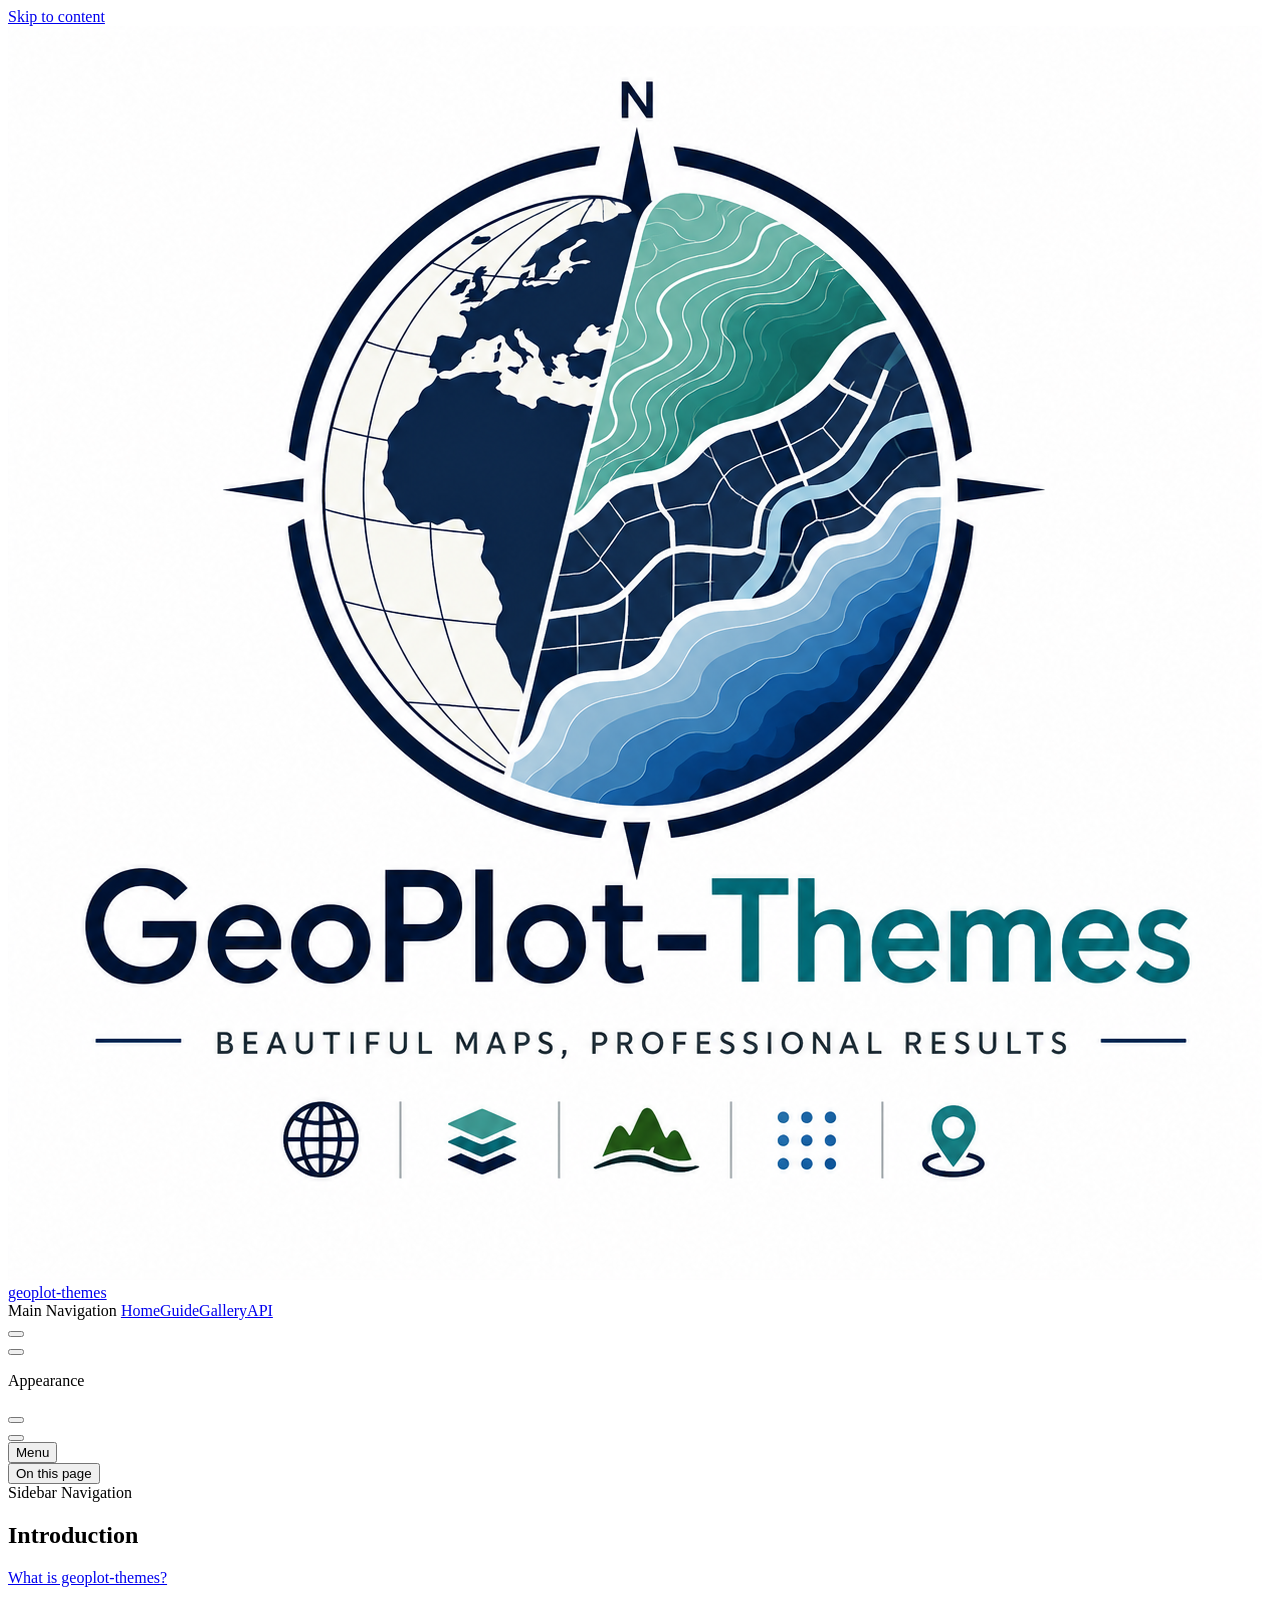
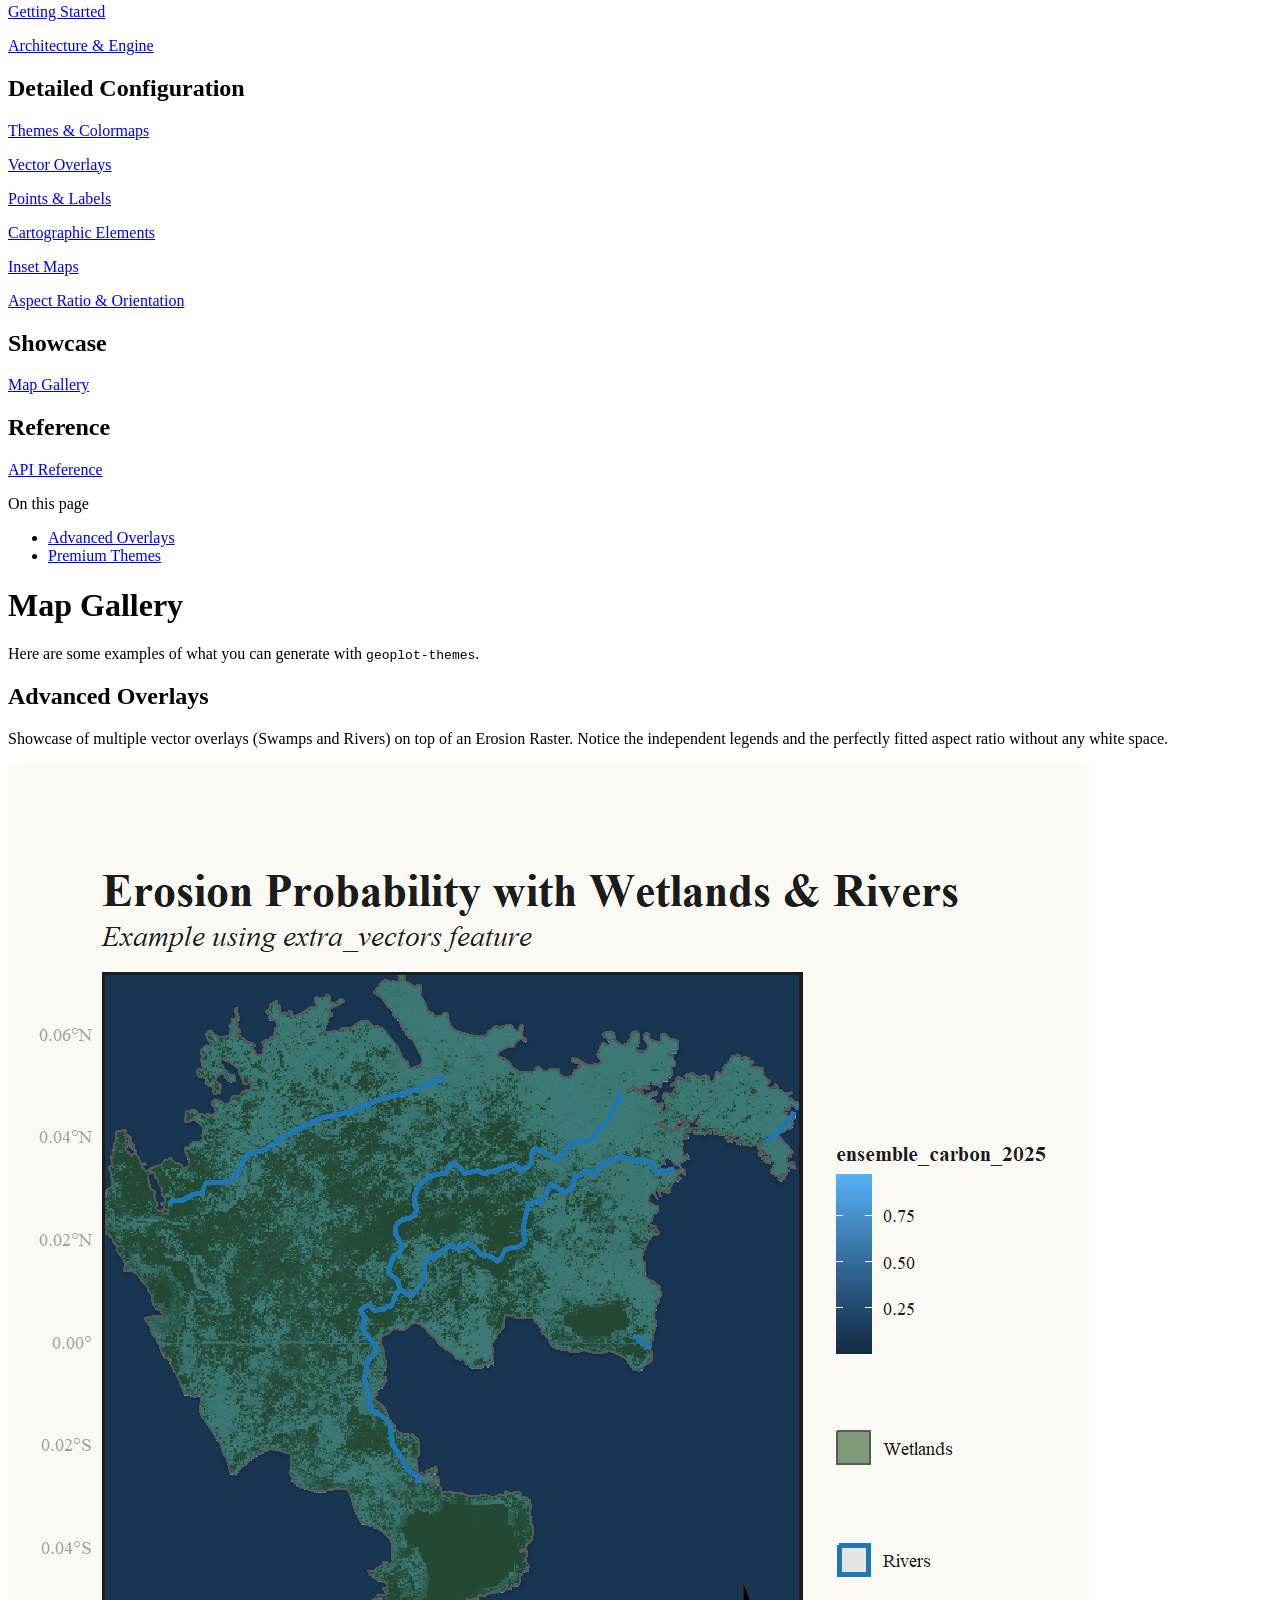
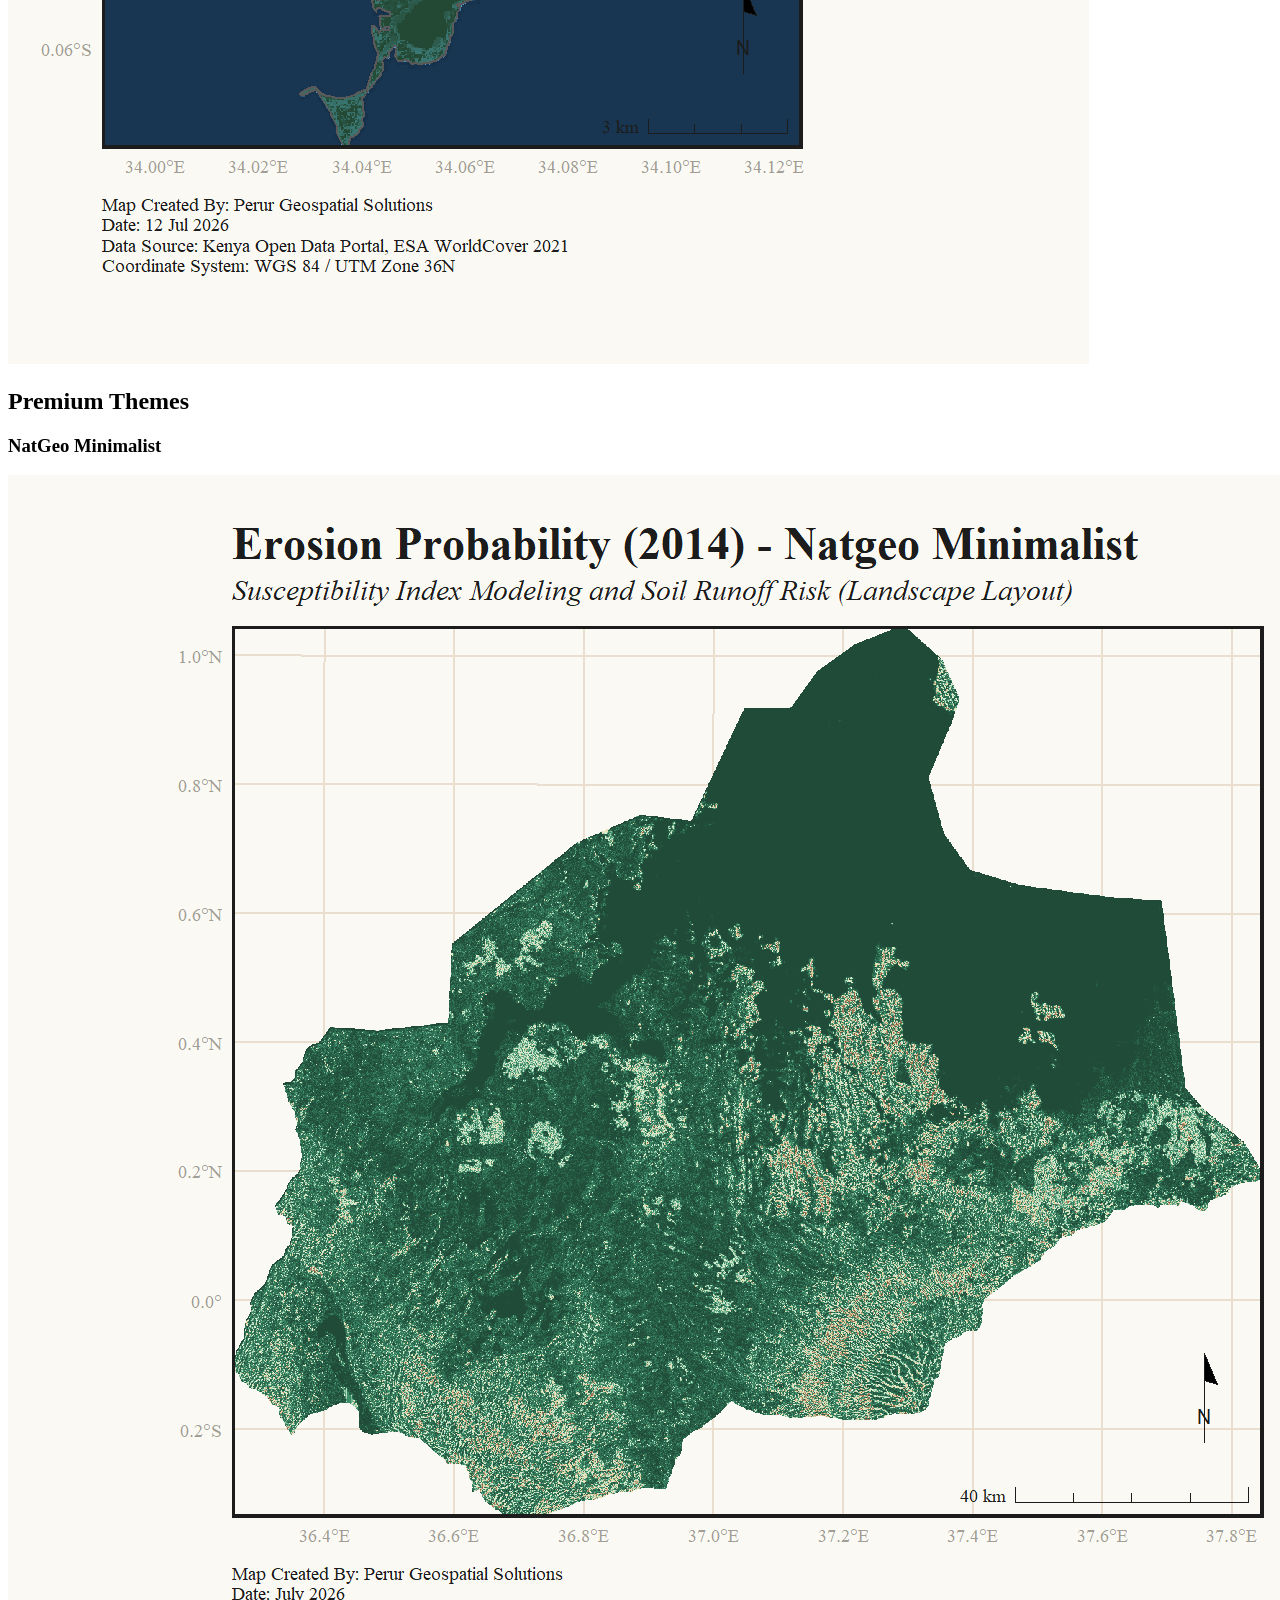
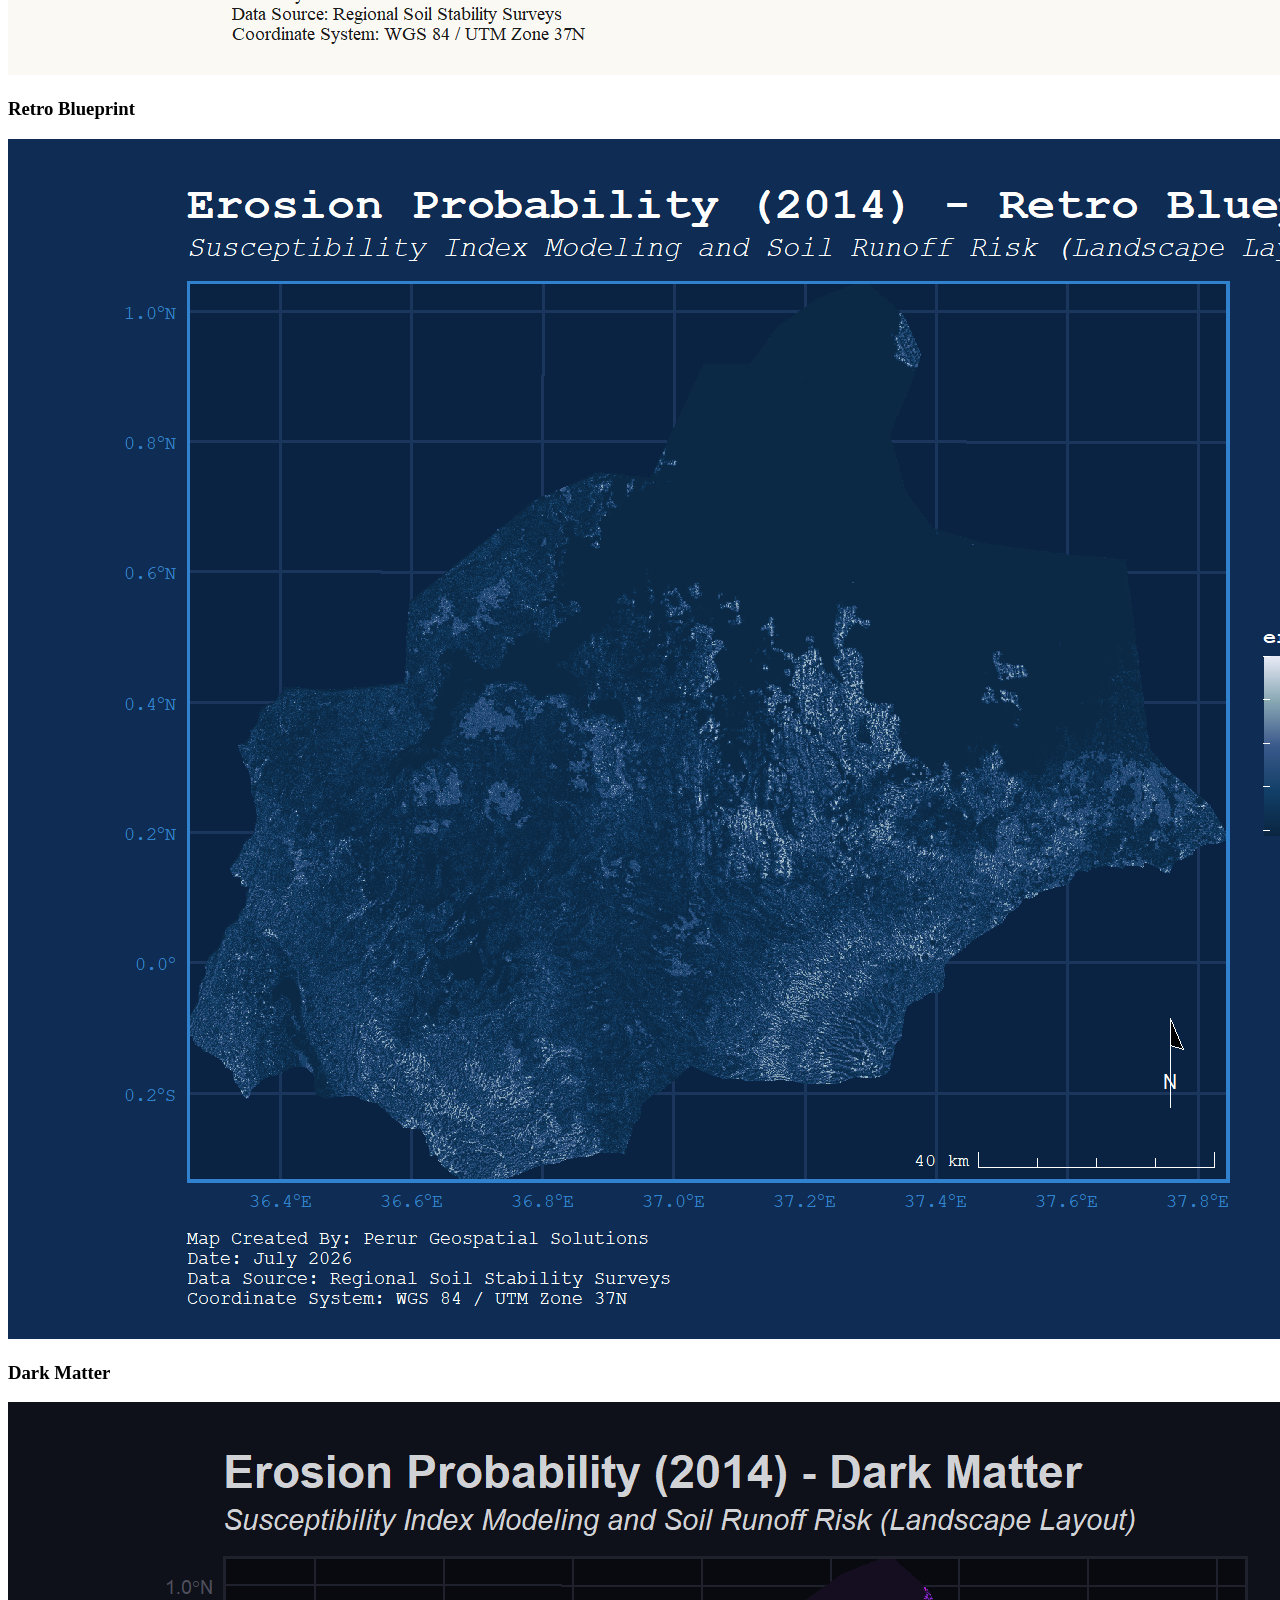
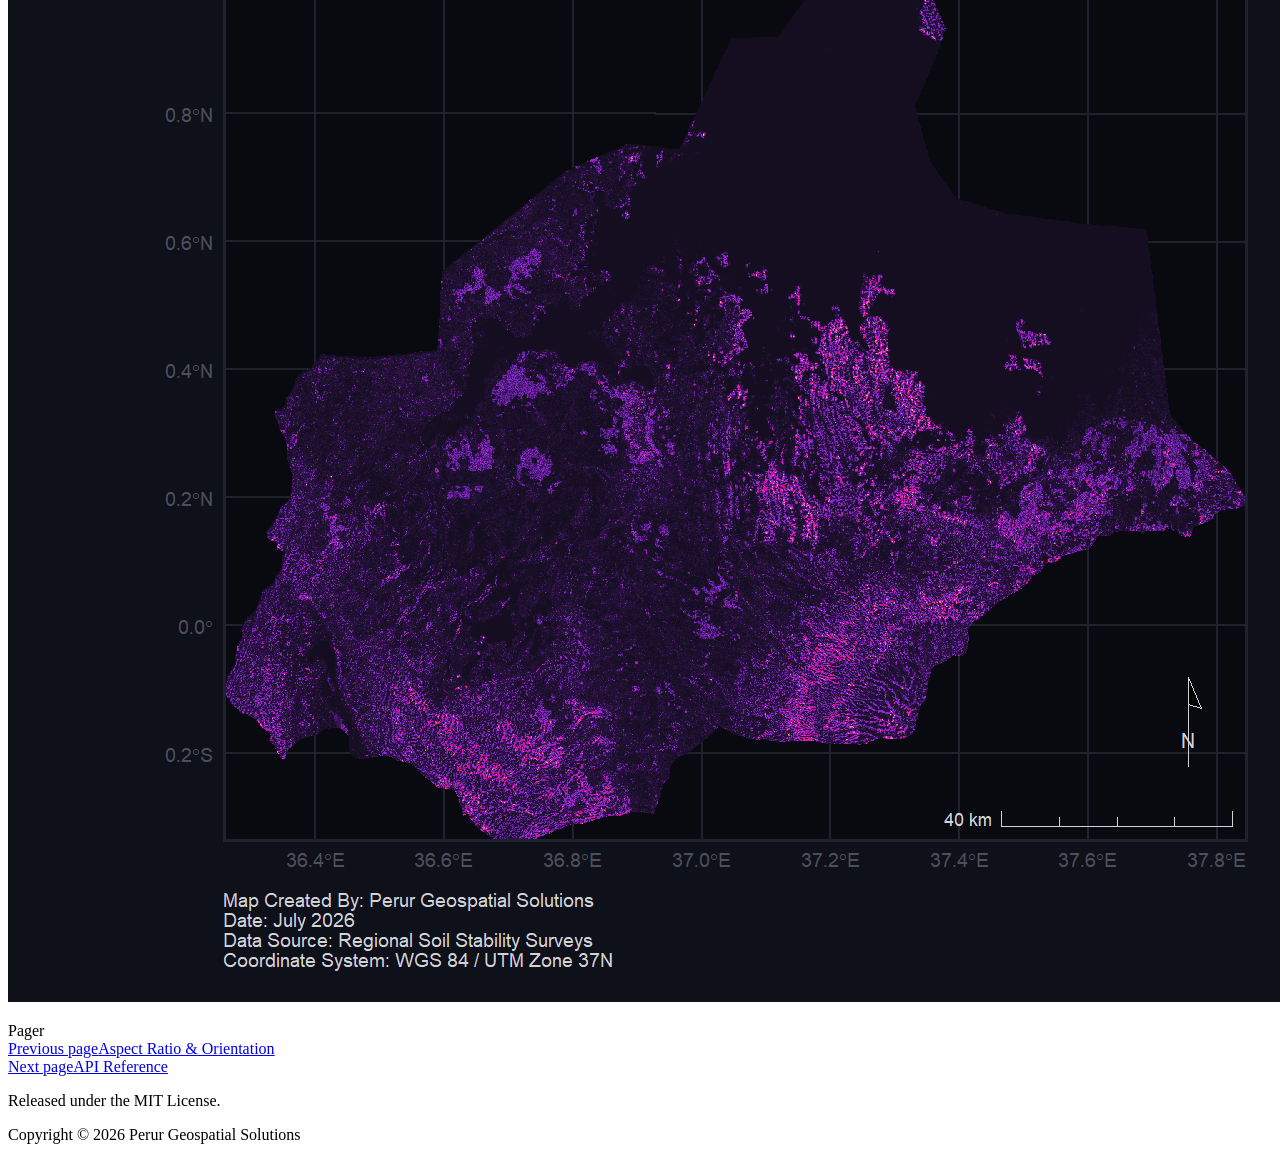
==== gallery/index.html @ 077ca051 "deploy: update website built assets" ====
<!DOCTYPE html>
<html lang="en-US" dir="ltr">
  <head>
    <meta charset="utf-8">
    <meta name="viewport" content="width=device-width,initial-scale=1">
    <title>Map Gallery &amp; Showcase | geoplot-themes</title>
    <meta name="description" content="Browse beautiful examples of cartographic maps styled with the different themes and overlays from geoplot-themes.">
    <meta name="generator" content="VitePress v1.6.4">
    <link rel="preload stylesheet" href="/assets/style.DFTx90Kk.css" as="style">
    <link rel="preload stylesheet" href="/vp-icons.css" as="style">
    
    <script type="module" src="/assets/app.DvPfn36y.js"></script>
    <link rel="preload" href="/assets/inter-roman-latin.Di8DUHzh.woff2" as="font" type="font/woff2" crossorigin="">
    <link rel="modulepreload" href="/assets/chunks/theme.DfI-Becp.js">
    <link rel="modulepreload" href="/assets/chunks/framework.jwovEGr5.js">
    <link rel="modulepreload" href="/assets/gallery_index.md.B2gmEPqv.lean.js">
    <link rel="icon" href="/logo.png">
    <meta name="author" content="Perur Geospatial Solutions">
    <meta name="keywords" content="geoplot-themes, python, map themes, cartography, geopandas, matplotlib, seaborn, rpy2, ggplot2, GIS, cartographic design, beautiful maps">
    <meta property="og:type" content="website">
    <meta property="og:title" content="geoplot-themes - Professional Cartographic Maps in Python">
    <meta property="og:description" content="Stunning pre-designed map themes, custom geographic colormaps, and cartographic templates for Matplotlib, Seaborn, and GeoPandas.">
    <meta property="og:image" content="https://geoplot-themes.perurgeospatial.com/logo.png">
    <meta name="twitter:card" content="summary_large_image">
    <meta name="twitter:title" content="geoplot-themes - Professional Cartographic Maps in Python">
    <meta name="twitter:description" content="Stunning pre-designed map themes, custom geographic colormaps, and cartographic templates.">
    <meta name="twitter:image" content="https://geoplot-themes.perurgeospatial.com/logo.png">
    <meta name="robots" content="index, follow">
    <script id="check-dark-mode">(()=>{const e=localStorage.getItem("vitepress-theme-appearance")||"auto",a=window.matchMedia("(prefers-color-scheme: dark)").matches;(!e||e==="auto"?a:e==="dark")&&document.documentElement.classList.add("dark")})();</script>
    <script id="check-mac-os">document.documentElement.classList.toggle("mac",/Mac|iPhone|iPod|iPad/i.test(navigator.platform));</script>
  </head>
  <body>
    <div id="app"><div class="Layout" data-v-5d98c3a5><!--[--><!--]--><!--[--><span tabindex="-1" data-v-0b0ada53></span><a href="#VPContent" class="VPSkipLink visually-hidden" data-v-0b0ada53>Skip to content</a><!--]--><!----><header class="VPNav" data-v-5d98c3a5 data-v-ae24b3ad><div class="VPNavBar" data-v-ae24b3ad data-v-6aa21345><div class="wrapper" data-v-6aa21345><div class="container" data-v-6aa21345><div class="title" data-v-6aa21345><div class="VPNavBarTitle has-sidebar" data-v-6aa21345 data-v-1168a8e4><a class="title" href="/" data-v-1168a8e4><!--[--><!--]--><!--[--><img class="VPImage logo" src="/logo.png" alt data-v-8426fc1a><!--]--><span data-v-1168a8e4>geoplot-themes</span><!--[--><!--]--></a></div></div><div class="content" data-v-6aa21345><div class="content-body" data-v-6aa21345><!--[--><!--]--><div class="VPNavBarSearch search" data-v-6aa21345><!----></div><nav aria-labelledby="main-nav-aria-label" class="VPNavBarMenu menu" data-v-6aa21345 data-v-dc692963><span id="main-nav-aria-label" class="visually-hidden" data-v-dc692963> Main Navigation </span><!--[--><!--[--><a class="VPLink link VPNavBarMenuLink" href="/" tabindex="0" data-v-dc692963 data-v-e56f3d57><!--[--><span data-v-e56f3d57>Home</span><!--]--></a><!--]--><!--[--><a class="VPLink link VPNavBarMenuLink" href="/guide/getting-started" tabindex="0" data-v-dc692963 data-v-e56f3d57><!--[--><span data-v-e56f3d57>Guide</span><!--]--></a><!--]--><!--[--><a class="VPLink link VPNavBarMenuLink active" href="/gallery/" tabindex="0" data-v-dc692963 data-v-e56f3d57><!--[--><span data-v-e56f3d57>Gallery</span><!--]--></a><!--]--><!--[--><a class="VPLink link VPNavBarMenuLink" href="/api/reference" tabindex="0" data-v-dc692963 data-v-e56f3d57><!--[--><span data-v-e56f3d57>API</span><!--]--></a><!--]--><!--]--></nav><!----><div class="VPNavBarAppearance appearance" data-v-6aa21345 data-v-6c893767><button class="VPSwitch VPSwitchAppearance" type="button" role="switch" title aria-checked="false" data-v-6c893767 data-v-5337faa4 data-v-1d5665e3><span class="check" data-v-1d5665e3><span class="icon" data-v-1d5665e3><!--[--><span class="vpi-sun sun" data-v-5337faa4></span><span class="vpi-moon moon" data-v-5337faa4></span><!--]--></span></span></button></div><div class="VPSocialLinks VPNavBarSocialLinks social-links" data-v-6aa21345 data-v-0394ad82 data-v-7bc22406><!--[--><a class="VPSocialLink no-icon" href="https://github.com/yourusername/geoplot-themes" aria-label="github" target="_blank" rel="noopener" data-v-7bc22406 data-v-bd121fe5><span class="vpi-social-github"></span></a><!--]--></div><div class="VPFlyout VPNavBarExtra extra" data-v-6aa21345 data-v-bb2aa2f0 data-v-cf11d7a2><button type="button" class="button" aria-haspopup="true" aria-expanded="false" aria-label="extra navigation" data-v-cf11d7a2><span class="vpi-more-horizontal icon" data-v-cf11d7a2></span></button><div class="menu" data-v-cf11d7a2><div class="VPMenu" data-v-cf11d7a2 data-v-b98bc113><!----><!--[--><!--[--><!----><div class="group" data-v-bb2aa2f0><div class="item appearance" data-v-bb2aa2f0><p class="label" data-v-bb2aa2f0>Appearance</p><div class="appearance-action" data-v-bb2aa2f0><button class="VPSwitch VPSwitchAppearance" type="button" role="switch" title aria-checked="false" data-v-bb2aa2f0 data-v-5337faa4 data-v-1d5665e3><span class="check" data-v-1d5665e3><span class="icon" data-v-1d5665e3><!--[--><span class="vpi-sun sun" data-v-5337faa4></span><span class="vpi-moon moon" data-v-5337faa4></span><!--]--></span></span></button></div></div></div><div class="group" data-v-bb2aa2f0><div class="item social-links" data-v-bb2aa2f0><div class="VPSocialLinks social-links-list" data-v-bb2aa2f0 data-v-7bc22406><!--[--><a class="VPSocialLink no-icon" href="https://github.com/yourusername/geoplot-themes" aria-label="github" target="_blank" rel="noopener" data-v-7bc22406 data-v-bd121fe5><span class="vpi-social-github"></span></a><!--]--></div></div></div><!--]--><!--]--></div></div></div><!--[--><!--]--><button type="button" class="VPNavBarHamburger hamburger" aria-label="mobile navigation" aria-expanded="false" aria-controls="VPNavScreen" data-v-6aa21345 data-v-e5dd9c1c><span class="container" data-v-e5dd9c1c><span class="top" data-v-e5dd9c1c></span><span class="middle" data-v-e5dd9c1c></span><span class="bottom" data-v-e5dd9c1c></span></span></button></div></div></div></div><div class="divider" data-v-6aa21345><div class="divider-line" data-v-6aa21345></div></div></div><!----></header><div class="VPLocalNav has-sidebar empty" data-v-5d98c3a5 data-v-a6f0e41e><div class="container" data-v-a6f0e41e><button class="menu" aria-expanded="false" aria-controls="VPSidebarNav" data-v-a6f0e41e><span class="vpi-align-left menu-icon" data-v-a6f0e41e></span><span class="menu-text" data-v-a6f0e41e>Menu</span></button><div class="VPLocalNavOutlineDropdown" style="--vp-vh:0px;" data-v-a6f0e41e data-v-8a42e2b4><button data-v-8a42e2b4>Return to top</button><!----></div></div></div><aside class="VPSidebar" data-v-5d98c3a5 data-v-319d5ca6><div class="curtain" data-v-319d5ca6></div><nav class="nav" id="VPSidebarNav" aria-labelledby="sidebar-aria-label" tabindex="-1" data-v-319d5ca6><span class="visually-hidden" id="sidebar-aria-label" data-v-319d5ca6> Sidebar Navigation </span><!--[--><!--]--><!--[--><div class="no-transition group" data-v-c40bc020><section class="VPSidebarItem level-0" data-v-c40bc020 data-v-b3fd67f8><div class="item" role="button" tabindex="0" data-v-b3fd67f8><div class="indicator" data-v-b3fd67f8></div><h2 class="text" data-v-b3fd67f8>Introduction</h2><!----></div><div class="items" data-v-b3fd67f8><!--[--><div class="VPSidebarItem level-1 is-link" data-v-b3fd67f8><div class="item" data-v-b3fd67f8><div class="indicator" data-v-b3fd67f8></div><a class="VPLink link link" href="/guide/what-is-geoplot-themes" data-v-b3fd67f8><!--[--><p class="text" data-v-b3fd67f8>What is geoplot-themes?</p><!--]--></a><!----></div><!----></div><div class="VPSidebarItem level-1 is-link" data-v-b3fd67f8><div class="item" data-v-b3fd67f8><div class="indicator" data-v-b3fd67f8></div><a class="VPLink link link" href="/guide/getting-started" data-v-b3fd67f8><!--[--><p class="text" data-v-b3fd67f8>Getting Started</p><!--]--></a><!----></div><!----></div><div class="VPSidebarItem level-1 is-link" data-v-b3fd67f8><div class="item" data-v-b3fd67f8><div class="indicator" data-v-b3fd67f8></div><a class="VPLink link link" href="/guide/architecture" data-v-b3fd67f8><!--[--><p class="text" data-v-b3fd67f8>Architecture & Engine</p><!--]--></a><!----></div><!----></div><!--]--></div></section></div><div class="no-transition group" data-v-c40bc020><section class="VPSidebarItem level-0" data-v-c40bc020 data-v-b3fd67f8><div class="item" role="button" tabindex="0" data-v-b3fd67f8><div class="indicator" data-v-b3fd67f8></div><h2 class="text" data-v-b3fd67f8>Detailed Configuration</h2><!----></div><div class="items" data-v-b3fd67f8><!--[--><div class="VPSidebarItem level-1 is-link" data-v-b3fd67f8><div class="item" data-v-b3fd67f8><div class="indicator" data-v-b3fd67f8></div><a class="VPLink link link" href="/api/themes-and-colors" data-v-b3fd67f8><!--[--><p class="text" data-v-b3fd67f8>Themes & Colormaps</p><!--]--></a><!----></div><!----></div><div class="VPSidebarItem level-1 is-link" data-v-b3fd67f8><div class="item" data-v-b3fd67f8><div class="indicator" data-v-b3fd67f8></div><a class="VPLink link link" href="/api/extra-vectors" data-v-b3fd67f8><!--[--><p class="text" data-v-b3fd67f8>Vector Overlays</p><!--]--></a><!----></div><!----></div><div class="VPSidebarItem level-1 is-link" data-v-b3fd67f8><div class="item" data-v-b3fd67f8><div class="indicator" data-v-b3fd67f8></div><a class="VPLink link link" href="/api/points-and-labels" data-v-b3fd67f8><!--[--><p class="text" data-v-b3fd67f8>Points & Labels</p><!--]--></a><!----></div><!----></div><div class="VPSidebarItem level-1 is-link" data-v-b3fd67f8><div class="item" data-v-b3fd67f8><div class="indicator" data-v-b3fd67f8></div><a class="VPLink link link" href="/api/map-elements" data-v-b3fd67f8><!--[--><p class="text" data-v-b3fd67f8>Cartographic Elements</p><!--]--></a><!----></div><!----></div><div class="VPSidebarItem level-1 is-link" data-v-b3fd67f8><div class="item" data-v-b3fd67f8><div class="indicator" data-v-b3fd67f8></div><a class="VPLink link link" href="/api/inset-maps" data-v-b3fd67f8><!--[--><p class="text" data-v-b3fd67f8>Inset Maps</p><!--]--></a><!----></div><!----></div><div class="VPSidebarItem level-1 is-link" data-v-b3fd67f8><div class="item" data-v-b3fd67f8><div class="indicator" data-v-b3fd67f8></div><a class="VPLink link link" href="/api/orientation" data-v-b3fd67f8><!--[--><p class="text" data-v-b3fd67f8>Aspect Ratio & Orientation</p><!--]--></a><!----></div><!----></div><!--]--></div></section></div><div class="no-transition group" data-v-c40bc020><section class="VPSidebarItem level-0 has-active" data-v-c40bc020 data-v-b3fd67f8><div class="item" role="button" tabindex="0" data-v-b3fd67f8><div class="indicator" data-v-b3fd67f8></div><h2 class="text" data-v-b3fd67f8>Showcase</h2><!----></div><div class="items" data-v-b3fd67f8><!--[--><div class="VPSidebarItem level-1 is-link" data-v-b3fd67f8><div class="item" data-v-b3fd67f8><div class="indicator" data-v-b3fd67f8></div><a class="VPLink link link" href="/gallery/" data-v-b3fd67f8><!--[--><p class="text" data-v-b3fd67f8>Map Gallery</p><!--]--></a><!----></div><!----></div><!--]--></div></section></div><div class="no-transition group" data-v-c40bc020><section class="VPSidebarItem level-0" data-v-c40bc020 data-v-b3fd67f8><div class="item" role="button" tabindex="0" data-v-b3fd67f8><div class="indicator" data-v-b3fd67f8></div><h2 class="text" data-v-b3fd67f8>Reference</h2><!----></div><div class="items" data-v-b3fd67f8><!--[--><div class="VPSidebarItem level-1 is-link" data-v-b3fd67f8><div class="item" data-v-b3fd67f8><div class="indicator" data-v-b3fd67f8></div><a class="VPLink link link" href="/api/reference" data-v-b3fd67f8><!--[--><p class="text" data-v-b3fd67f8>API Reference</p><!--]--></a><!----></div><!----></div><!--]--></div></section></div><!--]--><!--[--><!--]--></nav></aside><div class="VPContent has-sidebar" id="VPContent" data-v-5d98c3a5 data-v-1428d186><div class="VPDoc has-sidebar has-aside" data-v-1428d186 data-v-39a288b8><!--[--><!--]--><div class="container" data-v-39a288b8><div class="aside" data-v-39a288b8><div class="aside-curtain" data-v-39a288b8></div><div class="aside-container" data-v-39a288b8><div class="aside-content" data-v-39a288b8><div class="VPDocAside" data-v-39a288b8 data-v-3f215769><!--[--><!--]--><!--[--><!--]--><nav aria-labelledby="doc-outline-aria-label" class="VPDocAsideOutline" data-v-3f215769 data-v-a5bbad30><div class="content" data-v-a5bbad30><div class="outline-marker" data-v-a5bbad30></div><div aria-level="2" class="outline-title" id="doc-outline-aria-label" role="heading" data-v-a5bbad30>On this page</div><ul class="VPDocOutlineItem root" data-v-a5bbad30 data-v-b933a997><!--[--><!--]--></ul></div></nav><!--[--><!--]--><div class="spacer" data-v-3f215769></div><!--[--><!--]--><!----><!--[--><!--]--><!--[--><!--]--></div></div></div></div><div class="content" data-v-39a288b8><div class="content-container" data-v-39a288b8><!--[--><!--]--><main class="main" data-v-39a288b8><div style="position:relative;" class="vp-doc _gallery_" data-v-39a288b8><div><h1 id="map-gallery" tabindex="-1">Map Gallery <a class="header-anchor" href="#map-gallery" aria-label="Permalink to &quot;Map Gallery&quot;">​</a></h1><p>Here are some examples of what you can generate with <code>geoplot-themes</code>.</p><h2 id="advanced-overlays" tabindex="-1">Advanced Overlays <a class="header-anchor" href="#advanced-overlays" aria-label="Permalink to &quot;Advanced Overlays&quot;">​</a></h2><p>Showcase of multiple vector overlays (Swamps and Rivers) on top of an Erosion Raster. Notice the independent legends and the perfectly fitted aspect ratio without any white space.</p><p><img src="/swamp_overlay_map.png" alt="Swamp Overlay Map"></p><h2 id="premium-themes" tabindex="-1">Premium Themes <a class="header-anchor" href="#premium-themes" aria-label="Permalink to &quot;Premium Themes&quot;">​</a></h2><h3 id="natgeo-minimalist" tabindex="-1">NatGeo Minimalist <a class="header-anchor" href="#natgeo-minimalist" aria-label="Permalink to &quot;NatGeo Minimalist&quot;">​</a></h3><p><img src="/erosion_natgeo_minimalist_landscape.png" alt="NatGeo Minimalist Landscape"></p><h3 id="retro-blueprint" tabindex="-1">Retro Blueprint <a class="header-anchor" href="#retro-blueprint" aria-label="Permalink to &quot;Retro Blueprint&quot;">​</a></h3><p><img src="/erosion_retro_blueprint_landscape.png" alt="Retro Blueprint Landscape"></p><h3 id="dark-matter" tabindex="-1">Dark Matter <a class="header-anchor" href="#dark-matter" aria-label="Permalink to &quot;Dark Matter&quot;">​</a></h3><p><img src="/erosion_dark_matter_landscape.png" alt="Dark Matter Landscape"></p></div></div></main><footer class="VPDocFooter" data-v-39a288b8 data-v-e257564d><!--[--><!--]--><!----><nav class="prev-next" aria-labelledby="doc-footer-aria-label" data-v-e257564d><span class="visually-hidden" id="doc-footer-aria-label" data-v-e257564d>Pager</span><div class="pager" data-v-e257564d><a class="VPLink link pager-link prev" href="/api/orientation" data-v-e257564d><!--[--><span class="desc" data-v-e257564d>Previous page</span><span class="title" data-v-e257564d>Aspect Ratio & Orientation</span><!--]--></a></div><div class="pager" data-v-e257564d><a class="VPLink link pager-link next" href="/api/reference" data-v-e257564d><!--[--><span class="desc" data-v-e257564d>Next page</span><span class="title" data-v-e257564d>API Reference</span><!--]--></a></div></nav></footer><!--[--><!--]--></div></div></div><!--[--><!--]--></div></div><footer class="VPFooter has-sidebar" data-v-5d98c3a5 data-v-e315a0ad><div class="container" data-v-e315a0ad><p class="message" data-v-e315a0ad>Released under the MIT License.</p><p class="copyright" data-v-e315a0ad>Copyright © 2026 Perur Geospatial Solutions</p></div></footer><!--[--><!--]--></div></div>
    <script>window.__VP_HASH_MAP__=JSON.parse("{\"api_extra-vectors.md\":\"SkwoEWPV\",\"api_inset-maps.md\":\"CJvt-tcd\",\"api_map-elements.md\":\"Bw3jFG_q\",\"api_orientation.md\":\"Cvo5KSra\",\"api_points-and-labels.md\":\"BU92i8ul\",\"api_reference.md\":\"k9eWk22B\",\"api_themes-and-colors.md\":\"CXYLm_hA\",\"gallery_index.md\":\"B2gmEPqv\",\"guide_architecture.md\":\"B-IeCx5S\",\"guide_getting-started.md\":\"DJhxLusQ\",\"guide_what-is-geoplot-themes.md\":\"DdOO6avo\",\"index.md\":\"D1c7cRYU\"}");window.__VP_SITE_DATA__=JSON.parse("{\"lang\":\"en-US\",\"dir\":\"ltr\",\"title\":\"geoplot-themes\",\"description\":\"Professional Cartographic Maps in Python\",\"base\":\"/\",\"head\":[],\"router\":{\"prefetchLinks\":true},\"appearance\":true,\"themeConfig\":{\"logo\":\"/logo.png\",\"nav\":[{\"text\":\"Home\",\"link\":\"/\"},{\"text\":\"Guide\",\"link\":\"/guide/getting-started\"},{\"text\":\"Gallery\",\"link\":\"/gallery/\"},{\"text\":\"API\",\"link\":\"/api/reference\"}],\"sidebar\":[{\"text\":\"Introduction\",\"items\":[{\"text\":\"What is geoplot-themes?\",\"link\":\"/guide/what-is-geoplot-themes\"},{\"text\":\"Getting Started\",\"link\":\"/guide/getting-started\"},{\"text\":\"Architecture & Engine\",\"link\":\"/guide/architecture\"}]},{\"text\":\"Detailed Configuration\",\"items\":[{\"text\":\"Themes & Colormaps\",\"link\":\"/api/themes-and-colors\"},{\"text\":\"Vector Overlays\",\"link\":\"/api/extra-vectors\"},{\"text\":\"Points & Labels\",\"link\":\"/api/points-and-labels\"},{\"text\":\"Cartographic Elements\",\"link\":\"/api/map-elements\"},{\"text\":\"Inset Maps\",\"link\":\"/api/inset-maps\"},{\"text\":\"Aspect Ratio & Orientation\",\"link\":\"/api/orientation\"}]},{\"text\":\"Showcase\",\"items\":[{\"text\":\"Map Gallery\",\"link\":\"/gallery/\"}]},{\"text\":\"Reference\",\"items\":[{\"text\":\"API Reference\",\"link\":\"/api/reference\"}]}],\"socialLinks\":[{\"icon\":\"github\",\"link\":\"https://github.com/yourusername/geoplot-themes\"}],\"footer\":{\"message\":\"Released under the MIT License.\",\"copyright\":\"Copyright © 2026 Perur Geospatial Solutions\"}},\"locales\":{},\"scrollOffset\":134,\"cleanUrls\":true}");</script>
    
  </body>
</html>
---- vp-icons.css ----
.vpi-social-github{--icon:url("data:image/svg+xml,%3Csvg xmlns='http://www.w3.org/2000/svg' viewBox='0 0 24 24' width='24' height='24'%3E%3Cpath fill='black' d='M12 .297c-6.63 0-12 5.373-12 12c0 5.303 3.438 9.8 8.205 11.385c.6.113.82-.258.82-.577c0-.285-.01-1.04-.015-2.04c-3.338.724-4.042-1.61-4.042-1.61C4.422 18.07 3.633 17.7 3.633 17.7c-1.087-.744.084-.729.084-.729c1.205.084 1.838 1.236 1.838 1.236c1.07 1.835 2.809 1.305 3.495.998c.108-.776.417-1.305.76-1.605c-2.665-.3-5.466-1.332-5.466-5.93c0-1.31.465-2.38 1.235-3.22c-.135-.303-.54-1.523.105-3.176c0 0 1.005-.322 3.3 1.23c.96-.267 1.98-.399 3-.405c1.02.006 2.04.138 3 .405c2.28-1.552 3.285-1.23 3.285-1.23c.645 1.653.24 2.873.12 3.176c.765.84 1.23 1.91 1.23 3.22c0 4.61-2.805 5.625-5.475 5.92c.42.36.81 1.096.81 2.22c0 1.606-.015 2.896-.015 3.286c0 .315.21.69.825.57C20.565 22.092 24 17.592 24 12.297c0-6.627-5.373-12-12-12'/%3E%3C/svg%3E")}
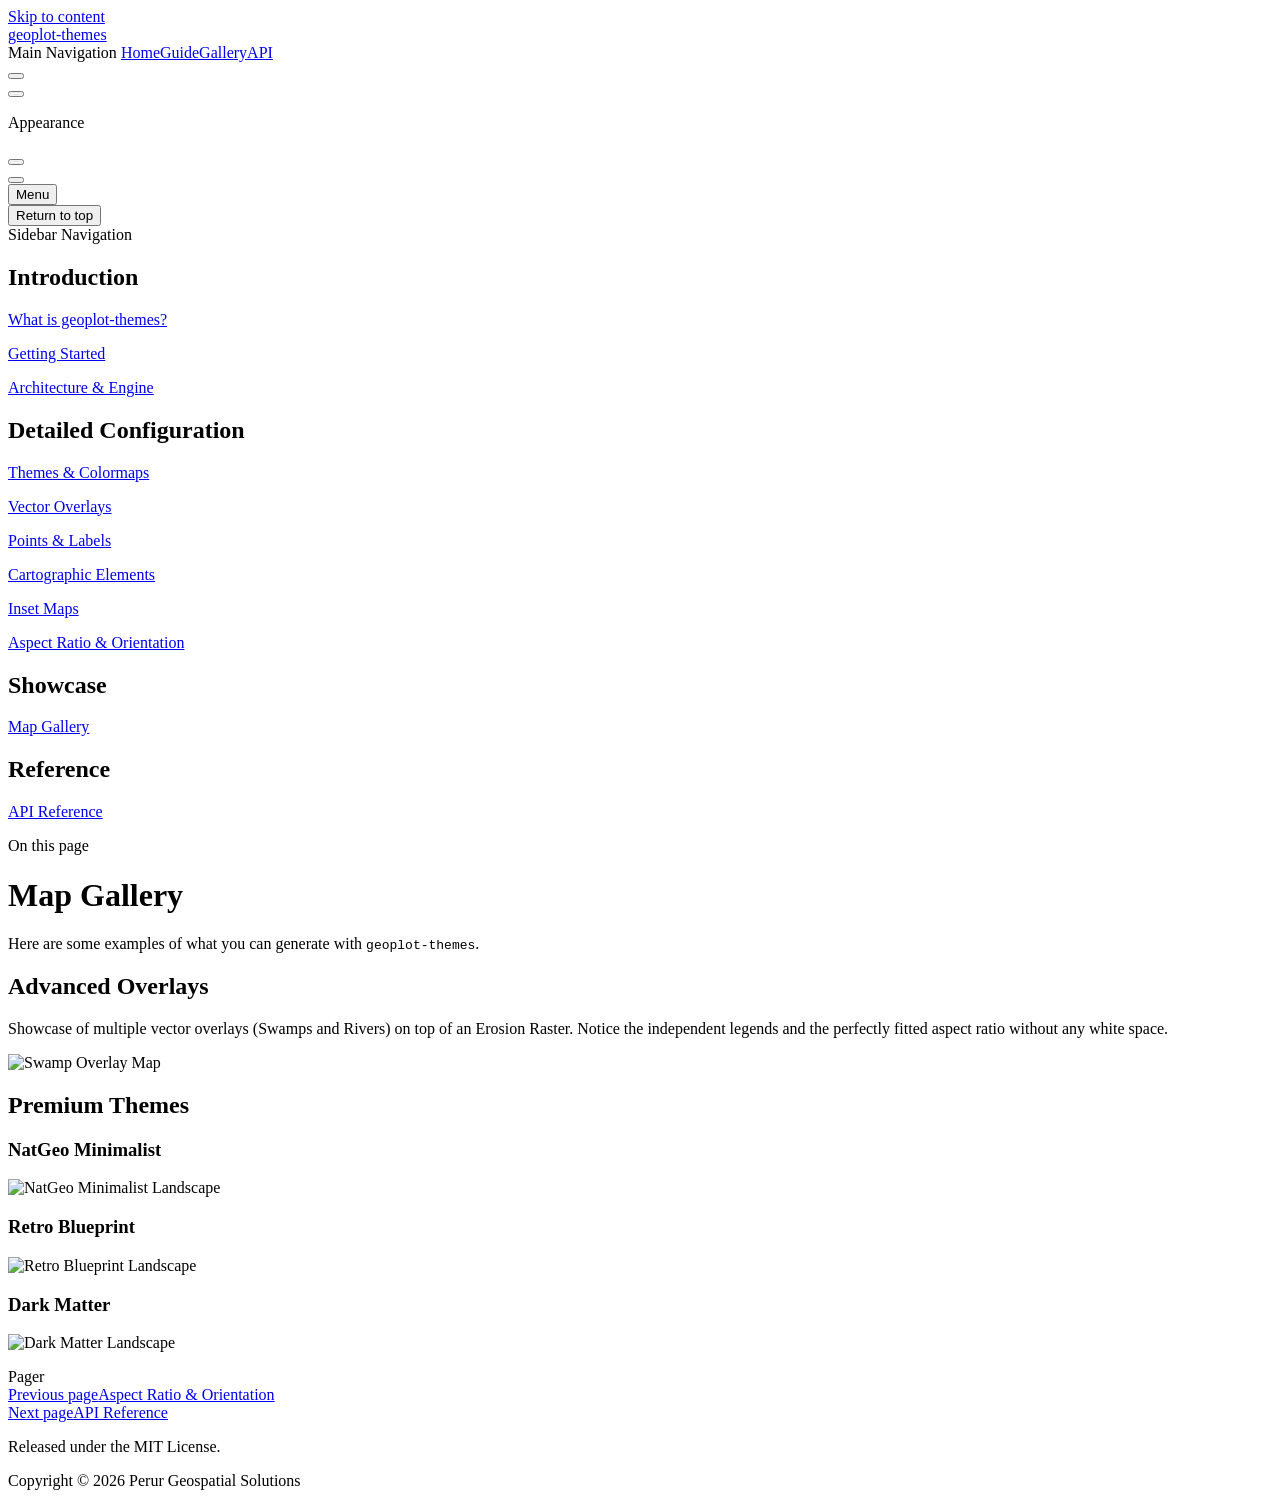
==== commit b26ced3d: "deploy: update website built assets with base path" ====
--- a/gallery/index.html
+++ b/gallery/index.html
@@ -6,14 +6,14 @@
     <title>Map Gallery &amp; Showcase | geoplot-themes</title>
     <meta name="description" content="Browse beautiful examples of cartographic maps styled with the different themes and overlays from geoplot-themes.">
     <meta name="generator" content="VitePress v1.6.4">
-    <link rel="preload stylesheet" href="/assets/style.DFTx90Kk.css" as="style">
-    <link rel="preload stylesheet" href="/vp-icons.css" as="style">
+    <link rel="preload stylesheet" href="/geoplot-themes/assets/style.DpUX8C7x.css" as="style">
+    <link rel="preload stylesheet" href="/geoplot-themes/vp-icons.css" as="style">
     
-    <script type="module" src="/assets/app.DvPfn36y.js"></script>
-    <link rel="preload" href="/assets/inter-roman-latin.Di8DUHzh.woff2" as="font" type="font/woff2" crossorigin="">
-    <link rel="modulepreload" href="/assets/chunks/theme.DfI-Becp.js">
-    <link rel="modulepreload" href="/assets/chunks/framework.jwovEGr5.js">
-    <link rel="modulepreload" href="/assets/gallery_index.md.B2gmEPqv.lean.js">
+    <script type="module" src="/geoplot-themes/assets/app.DPjHOVZA.js"></script>
+    <link rel="preload" href="/geoplot-themes/assets/inter-roman-latin.Di8DUHzh.woff2" as="font" type="font/woff2" crossorigin="">
+    <link rel="modulepreload" href="/geoplot-themes/assets/chunks/theme.BKCUmQmw.js">
+    <link rel="modulepreload" href="/geoplot-themes/assets/chunks/framework.BU6BaNeX.js">
+    <link rel="modulepreload" href="/geoplot-themes/assets/gallery_index.md.De6iidm4.lean.js">
     <link rel="icon" href="/logo.png">
     <meta name="author" content="Perur Geospatial Solutions">
     <meta name="keywords" content="geoplot-themes, python, map themes, cartography, geopandas, matplotlib, seaborn, rpy2, ggplot2, GIS, cartographic design, beautiful maps">
@@ -30,8 +30,8 @@
     <script id="check-mac-os">document.documentElement.classList.toggle("mac",/Mac|iPhone|iPod|iPad/i.test(navigator.platform));</script>
   </head>
   <body>
-    <div id="app"><div class="Layout" data-v-5d98c3a5><!--[--><!--]--><!--[--><span tabindex="-1" data-v-0b0ada53></span><a href="#VPContent" class="VPSkipLink visually-hidden" data-v-0b0ada53>Skip to content</a><!--]--><!----><header class="VPNav" data-v-5d98c3a5 data-v-ae24b3ad><div class="VPNavBar" data-v-ae24b3ad data-v-6aa21345><div class="wrapper" data-v-6aa21345><div class="container" data-v-6aa21345><div class="title" data-v-6aa21345><div class="VPNavBarTitle has-sidebar" data-v-6aa21345 data-v-1168a8e4><a class="title" href="/" data-v-1168a8e4><!--[--><!--]--><!--[--><img class="VPImage logo" src="/logo.png" alt data-v-8426fc1a><!--]--><span data-v-1168a8e4>geoplot-themes</span><!--[--><!--]--></a></div></div><div class="content" data-v-6aa21345><div class="content-body" data-v-6aa21345><!--[--><!--]--><div class="VPNavBarSearch search" data-v-6aa21345><!----></div><nav aria-labelledby="main-nav-aria-label" class="VPNavBarMenu menu" data-v-6aa21345 data-v-dc692963><span id="main-nav-aria-label" class="visually-hidden" data-v-dc692963> Main Navigation </span><!--[--><!--[--><a class="VPLink link VPNavBarMenuLink" href="/" tabindex="0" data-v-dc692963 data-v-e56f3d57><!--[--><span data-v-e56f3d57>Home</span><!--]--></a><!--]--><!--[--><a class="VPLink link VPNavBarMenuLink" href="/guide/getting-started" tabindex="0" data-v-dc692963 data-v-e56f3d57><!--[--><span data-v-e56f3d57>Guide</span><!--]--></a><!--]--><!--[--><a class="VPLink link VPNavBarMenuLink active" href="/gallery/" tabindex="0" data-v-dc692963 data-v-e56f3d57><!--[--><span data-v-e56f3d57>Gallery</span><!--]--></a><!--]--><!--[--><a class="VPLink link VPNavBarMenuLink" href="/api/reference" tabindex="0" data-v-dc692963 data-v-e56f3d57><!--[--><span data-v-e56f3d57>API</span><!--]--></a><!--]--><!--]--></nav><!----><div class="VPNavBarAppearance appearance" data-v-6aa21345 data-v-6c893767><button class="VPSwitch VPSwitchAppearance" type="button" role="switch" title aria-checked="false" data-v-6c893767 data-v-5337faa4 data-v-1d5665e3><span class="check" data-v-1d5665e3><span class="icon" data-v-1d5665e3><!--[--><span class="vpi-sun sun" data-v-5337faa4></span><span class="vpi-moon moon" data-v-5337faa4></span><!--]--></span></span></button></div><div class="VPSocialLinks VPNavBarSocialLinks social-links" data-v-6aa21345 data-v-0394ad82 data-v-7bc22406><!--[--><a class="VPSocialLink no-icon" href="https://github.com/yourusername/geoplot-themes" aria-label="github" target="_blank" rel="noopener" data-v-7bc22406 data-v-bd121fe5><span class="vpi-social-github"></span></a><!--]--></div><div class="VPFlyout VPNavBarExtra extra" data-v-6aa21345 data-v-bb2aa2f0 data-v-cf11d7a2><button type="button" class="button" aria-haspopup="true" aria-expanded="false" aria-label="extra navigation" data-v-cf11d7a2><span class="vpi-more-horizontal icon" data-v-cf11d7a2></span></button><div class="menu" data-v-cf11d7a2><div class="VPMenu" data-v-cf11d7a2 data-v-b98bc113><!----><!--[--><!--[--><!----><div class="group" data-v-bb2aa2f0><div class="item appearance" data-v-bb2aa2f0><p class="label" data-v-bb2aa2f0>Appearance</p><div class="appearance-action" data-v-bb2aa2f0><button class="VPSwitch VPSwitchAppearance" type="button" role="switch" title aria-checked="false" data-v-bb2aa2f0 data-v-5337faa4 data-v-1d5665e3><span class="check" data-v-1d5665e3><span class="icon" data-v-1d5665e3><!--[--><span class="vpi-sun sun" data-v-5337faa4></span><span class="vpi-moon moon" data-v-5337faa4></span><!--]--></span></span></button></div></div></div><div class="group" data-v-bb2aa2f0><div class="item social-links" data-v-bb2aa2f0><div class="VPSocialLinks social-links-list" data-v-bb2aa2f0 data-v-7bc22406><!--[--><a class="VPSocialLink no-icon" href="https://github.com/yourusername/geoplot-themes" aria-label="github" target="_blank" rel="noopener" data-v-7bc22406 data-v-bd121fe5><span class="vpi-social-github"></span></a><!--]--></div></div></div><!--]--><!--]--></div></div></div><!--[--><!--]--><button type="button" class="VPNavBarHamburger hamburger" aria-label="mobile navigation" aria-expanded="false" aria-controls="VPNavScreen" data-v-6aa21345 data-v-e5dd9c1c><span class="container" data-v-e5dd9c1c><span class="top" data-v-e5dd9c1c></span><span class="middle" data-v-e5dd9c1c></span><span class="bottom" data-v-e5dd9c1c></span></span></button></div></div></div></div><div class="divider" data-v-6aa21345><div class="divider-line" data-v-6aa21345></div></div></div><!----></header><div class="VPLocalNav has-sidebar empty" data-v-5d98c3a5 data-v-a6f0e41e><div class="container" data-v-a6f0e41e><button class="menu" aria-expanded="false" aria-controls="VPSidebarNav" data-v-a6f0e41e><span class="vpi-align-left menu-icon" data-v-a6f0e41e></span><span class="menu-text" data-v-a6f0e41e>Menu</span></button><div class="VPLocalNavOutlineDropdown" style="--vp-vh:0px;" data-v-a6f0e41e data-v-8a42e2b4><button data-v-8a42e2b4>Return to top</button><!----></div></div></div><aside class="VPSidebar" data-v-5d98c3a5 data-v-319d5ca6><div class="curtain" data-v-319d5ca6></div><nav class="nav" id="VPSidebarNav" aria-labelledby="sidebar-aria-label" tabindex="-1" data-v-319d5ca6><span class="visually-hidden" id="sidebar-aria-label" data-v-319d5ca6> Sidebar Navigation </span><!--[--><!--]--><!--[--><div class="no-transition group" data-v-c40bc020><section class="VPSidebarItem level-0" data-v-c40bc020 data-v-b3fd67f8><div class="item" role="button" tabindex="0" data-v-b3fd67f8><div class="indicator" data-v-b3fd67f8></div><h2 class="text" data-v-b3fd67f8>Introduction</h2><!----></div><div class="items" data-v-b3fd67f8><!--[--><div class="VPSidebarItem level-1 is-link" data-v-b3fd67f8><div class="item" data-v-b3fd67f8><div class="indicator" data-v-b3fd67f8></div><a class="VPLink link link" href="/guide/what-is-geoplot-themes" data-v-b3fd67f8><!--[--><p class="text" data-v-b3fd67f8>What is geoplot-themes?</p><!--]--></a><!----></div><!----></div><div class="VPSidebarItem level-1 is-link" data-v-b3fd67f8><div class="item" data-v-b3fd67f8><div class="indicator" data-v-b3fd67f8></div><a class="VPLink link link" href="/guide/getting-started" data-v-b3fd67f8><!--[--><p class="text" data-v-b3fd67f8>Getting Started</p><!--]--></a><!----></div><!----></div><div class="VPSidebarItem level-1 is-link" data-v-b3fd67f8><div class="item" data-v-b3fd67f8><div class="indicator" data-v-b3fd67f8></div><a class="VPLink link link" href="/guide/architecture" data-v-b3fd67f8><!--[--><p class="text" data-v-b3fd67f8>Architecture & Engine</p><!--]--></a><!----></div><!----></div><!--]--></div></section></div><div class="no-transition group" data-v-c40bc020><section class="VPSidebarItem level-0" data-v-c40bc020 data-v-b3fd67f8><div class="item" role="button" tabindex="0" data-v-b3fd67f8><div class="indicator" data-v-b3fd67f8></div><h2 class="text" data-v-b3fd67f8>Detailed Configuration</h2><!----></div><div class="items" data-v-b3fd67f8><!--[--><div class="VPSidebarItem level-1 is-link" data-v-b3fd67f8><div class="item" data-v-b3fd67f8><div class="indicator" data-v-b3fd67f8></div><a class="VPLink link link" href="/api/themes-and-colors" data-v-b3fd67f8><!--[--><p class="text" data-v-b3fd67f8>Themes & Colormaps</p><!--]--></a><!----></div><!----></div><div class="VPSidebarItem level-1 is-link" data-v-b3fd67f8><div class="item" data-v-b3fd67f8><div class="indicator" data-v-b3fd67f8></div><a class="VPLink link link" href="/api/extra-vectors" data-v-b3fd67f8><!--[--><p class="text" data-v-b3fd67f8>Vector Overlays</p><!--]--></a><!----></div><!----></div><div class="VPSidebarItem level-1 is-link" data-v-b3fd67f8><div class="item" data-v-b3fd67f8><div class="indicator" data-v-b3fd67f8></div><a class="VPLink link link" href="/api/points-and-labels" data-v-b3fd67f8><!--[--><p class="text" data-v-b3fd67f8>Points & Labels</p><!--]--></a><!----></div><!----></div><div class="VPSidebarItem level-1 is-link" data-v-b3fd67f8><div class="item" data-v-b3fd67f8><div class="indicator" data-v-b3fd67f8></div><a class="VPLink link link" href="/api/map-elements" data-v-b3fd67f8><!--[--><p class="text" data-v-b3fd67f8>Cartographic Elements</p><!--]--></a><!----></div><!----></div><div class="VPSidebarItem level-1 is-link" data-v-b3fd67f8><div class="item" data-v-b3fd67f8><div class="indicator" data-v-b3fd67f8></div><a class="VPLink link link" href="/api/inset-maps" data-v-b3fd67f8><!--[--><p class="text" data-v-b3fd67f8>Inset Maps</p><!--]--></a><!----></div><!----></div><div class="VPSidebarItem level-1 is-link" data-v-b3fd67f8><div class="item" data-v-b3fd67f8><div class="indicator" data-v-b3fd67f8></div><a class="VPLink link link" href="/api/orientation" data-v-b3fd67f8><!--[--><p class="text" data-v-b3fd67f8>Aspect Ratio & Orientation</p><!--]--></a><!----></div><!----></div><!--]--></div></section></div><div class="no-transition group" data-v-c40bc020><section class="VPSidebarItem level-0 has-active" data-v-c40bc020 data-v-b3fd67f8><div class="item" role="button" tabindex="0" data-v-b3fd67f8><div class="indicator" data-v-b3fd67f8></div><h2 class="text" data-v-b3fd67f8>Showcase</h2><!----></div><div class="items" data-v-b3fd67f8><!--[--><div class="VPSidebarItem level-1 is-link" data-v-b3fd67f8><div class="item" data-v-b3fd67f8><div class="indicator" data-v-b3fd67f8></div><a class="VPLink link link" href="/gallery/" data-v-b3fd67f8><!--[--><p class="text" data-v-b3fd67f8>Map Gallery</p><!--]--></a><!----></div><!----></div><!--]--></div></section></div><div class="no-transition group" data-v-c40bc020><section class="VPSidebarItem level-0" data-v-c40bc020 data-v-b3fd67f8><div class="item" role="button" tabindex="0" data-v-b3fd67f8><div class="indicator" data-v-b3fd67f8></div><h2 class="text" data-v-b3fd67f8>Reference</h2><!----></div><div class="items" data-v-b3fd67f8><!--[--><div class="VPSidebarItem level-1 is-link" data-v-b3fd67f8><div class="item" data-v-b3fd67f8><div class="indicator" data-v-b3fd67f8></div><a class="VPLink link link" href="/api/reference" data-v-b3fd67f8><!--[--><p class="text" data-v-b3fd67f8>API Reference</p><!--]--></a><!----></div><!----></div><!--]--></div></section></div><!--]--><!--[--><!--]--></nav></aside><div class="VPContent has-sidebar" id="VPContent" data-v-5d98c3a5 data-v-1428d186><div class="VPDoc has-sidebar has-aside" data-v-1428d186 data-v-39a288b8><!--[--><!--]--><div class="container" data-v-39a288b8><div class="aside" data-v-39a288b8><div class="aside-curtain" data-v-39a288b8></div><div class="aside-container" data-v-39a288b8><div class="aside-content" data-v-39a288b8><div class="VPDocAside" data-v-39a288b8 data-v-3f215769><!--[--><!--]--><!--[--><!--]--><nav aria-labelledby="doc-outline-aria-label" class="VPDocAsideOutline" data-v-3f215769 data-v-a5bbad30><div class="content" data-v-a5bbad30><div class="outline-marker" data-v-a5bbad30></div><div aria-level="2" class="outline-title" id="doc-outline-aria-label" role="heading" data-v-a5bbad30>On this page</div><ul class="VPDocOutlineItem root" data-v-a5bbad30 data-v-b933a997><!--[--><!--]--></ul></div></nav><!--[--><!--]--><div class="spacer" data-v-3f215769></div><!--[--><!--]--><!----><!--[--><!--]--><!--[--><!--]--></div></div></div></div><div class="content" data-v-39a288b8><div class="content-container" data-v-39a288b8><!--[--><!--]--><main class="main" data-v-39a288b8><div style="position:relative;" class="vp-doc _gallery_" data-v-39a288b8><div><h1 id="map-gallery" tabindex="-1">Map Gallery <a class="header-anchor" href="#map-gallery" aria-label="Permalink to &quot;Map Gallery&quot;">​</a></h1><p>Here are some examples of what you can generate with <code>geoplot-themes</code>.</p><h2 id="advanced-overlays" tabindex="-1">Advanced Overlays <a class="header-anchor" href="#advanced-overlays" aria-label="Permalink to &quot;Advanced Overlays&quot;">​</a></h2><p>Showcase of multiple vector overlays (Swamps and Rivers) on top of an Erosion Raster. Notice the independent legends and the perfectly fitted aspect ratio without any white space.</p><p><img src="/swamp_overlay_map.png" alt="Swamp Overlay Map"></p><h2 id="premium-themes" tabindex="-1">Premium Themes <a class="header-anchor" href="#premium-themes" aria-label="Permalink to &quot;Premium Themes&quot;">​</a></h2><h3 id="natgeo-minimalist" tabindex="-1">NatGeo Minimalist <a class="header-anchor" href="#natgeo-minimalist" aria-label="Permalink to &quot;NatGeo Minimalist&quot;">​</a></h3><p><img src="/erosion_natgeo_minimalist_landscape.png" alt="NatGeo Minimalist Landscape"></p><h3 id="retro-blueprint" tabindex="-1">Retro Blueprint <a class="header-anchor" href="#retro-blueprint" aria-label="Permalink to &quot;Retro Blueprint&quot;">​</a></h3><p><img src="/erosion_retro_blueprint_landscape.png" alt="Retro Blueprint Landscape"></p><h3 id="dark-matter" tabindex="-1">Dark Matter <a class="header-anchor" href="#dark-matter" aria-label="Permalink to &quot;Dark Matter&quot;">​</a></h3><p><img src="/erosion_dark_matter_landscape.png" alt="Dark Matter Landscape"></p></div></div></main><footer class="VPDocFooter" data-v-39a288b8 data-v-e257564d><!--[--><!--]--><!----><nav class="prev-next" aria-labelledby="doc-footer-aria-label" data-v-e257564d><span class="visually-hidden" id="doc-footer-aria-label" data-v-e257564d>Pager</span><div class="pager" data-v-e257564d><a class="VPLink link pager-link prev" href="/api/orientation" data-v-e257564d><!--[--><span class="desc" data-v-e257564d>Previous page</span><span class="title" data-v-e257564d>Aspect Ratio & Orientation</span><!--]--></a></div><div class="pager" data-v-e257564d><a class="VPLink link pager-link next" href="/api/reference" data-v-e257564d><!--[--><span class="desc" data-v-e257564d>Next page</span><span class="title" data-v-e257564d>API Reference</span><!--]--></a></div></nav></footer><!--[--><!--]--></div></div></div><!--[--><!--]--></div></div><footer class="VPFooter has-sidebar" data-v-5d98c3a5 data-v-e315a0ad><div class="container" data-v-e315a0ad><p class="message" data-v-e315a0ad>Released under the MIT License.</p><p class="copyright" data-v-e315a0ad>Copyright © 2026 Perur Geospatial Solutions</p></div></footer><!--[--><!--]--></div></div>
-    <script>window.__VP_HASH_MAP__=JSON.parse("{\"api_extra-vectors.md\":\"SkwoEWPV\",\"api_inset-maps.md\":\"CJvt-tcd\",\"api_map-elements.md\":\"Bw3jFG_q\",\"api_orientation.md\":\"Cvo5KSra\",\"api_points-and-labels.md\":\"BU92i8ul\",\"api_reference.md\":\"k9eWk22B\",\"api_themes-and-colors.md\":\"CXYLm_hA\",\"gallery_index.md\":\"B2gmEPqv\",\"guide_architecture.md\":\"B-IeCx5S\",\"guide_getting-started.md\":\"DJhxLusQ\",\"guide_what-is-geoplot-themes.md\":\"DdOO6avo\",\"index.md\":\"D1c7cRYU\"}");window.__VP_SITE_DATA__=JSON.parse("{\"lang\":\"en-US\",\"dir\":\"ltr\",\"title\":\"geoplot-themes\",\"description\":\"Professional Cartographic Maps in Python\",\"base\":\"/\",\"head\":[],\"router\":{\"prefetchLinks\":true},\"appearance\":true,\"themeConfig\":{\"logo\":\"/logo.png\",\"nav\":[{\"text\":\"Home\",\"link\":\"/\"},{\"text\":\"Guide\",\"link\":\"/guide/getting-started\"},{\"text\":\"Gallery\",\"link\":\"/gallery/\"},{\"text\":\"API\",\"link\":\"/api/reference\"}],\"sidebar\":[{\"text\":\"Introduction\",\"items\":[{\"text\":\"What is geoplot-themes?\",\"link\":\"/guide/what-is-geoplot-themes\"},{\"text\":\"Getting Started\",\"link\":\"/guide/getting-started\"},{\"text\":\"Architecture & Engine\",\"link\":\"/guide/architecture\"}]},{\"text\":\"Detailed Configuration\",\"items\":[{\"text\":\"Themes & Colormaps\",\"link\":\"/api/themes-and-colors\"},{\"text\":\"Vector Overlays\",\"link\":\"/api/extra-vectors\"},{\"text\":\"Points & Labels\",\"link\":\"/api/points-and-labels\"},{\"text\":\"Cartographic Elements\",\"link\":\"/api/map-elements\"},{\"text\":\"Inset Maps\",\"link\":\"/api/inset-maps\"},{\"text\":\"Aspect Ratio & Orientation\",\"link\":\"/api/orientation\"}]},{\"text\":\"Showcase\",\"items\":[{\"text\":\"Map Gallery\",\"link\":\"/gallery/\"}]},{\"text\":\"Reference\",\"items\":[{\"text\":\"API Reference\",\"link\":\"/api/reference\"}]}],\"socialLinks\":[{\"icon\":\"github\",\"link\":\"https://github.com/yourusername/geoplot-themes\"}],\"footer\":{\"message\":\"Released under the MIT License.\",\"copyright\":\"Copyright © 2026 Perur Geospatial Solutions\"}},\"locales\":{},\"scrollOffset\":134,\"cleanUrls\":true}");</script>
+    <div id="app"><div class="Layout" data-v-5d98c3a5><!--[--><!--]--><!--[--><span tabindex="-1" data-v-0b0ada53></span><a href="#VPContent" class="VPSkipLink visually-hidden" data-v-0b0ada53>Skip to content</a><!--]--><!----><header class="VPNav" data-v-5d98c3a5 data-v-ae24b3ad><div class="VPNavBar" data-v-ae24b3ad data-v-6aa21345><div class="wrapper" data-v-6aa21345><div class="container" data-v-6aa21345><div class="title" data-v-6aa21345><div class="VPNavBarTitle has-sidebar" data-v-6aa21345 data-v-1168a8e4><a class="title" href="/geoplot-themes/" data-v-1168a8e4><!--[--><!--]--><!--[--><img class="VPImage logo" src="/geoplot-themes/logo.png" alt data-v-8426fc1a><!--]--><span data-v-1168a8e4>geoplot-themes</span><!--[--><!--]--></a></div></div><div class="content" data-v-6aa21345><div class="content-body" data-v-6aa21345><!--[--><!--]--><div class="VPNavBarSearch search" data-v-6aa21345><!----></div><nav aria-labelledby="main-nav-aria-label" class="VPNavBarMenu menu" data-v-6aa21345 data-v-dc692963><span id="main-nav-aria-label" class="visually-hidden" data-v-dc692963> Main Navigation </span><!--[--><!--[--><a class="VPLink link VPNavBarMenuLink" href="/geoplot-themes/" tabindex="0" data-v-dc692963 data-v-e56f3d57><!--[--><span data-v-e56f3d57>Home</span><!--]--></a><!--]--><!--[--><a class="VPLink link VPNavBarMenuLink" href="/geoplot-themes/guide/getting-started" tabindex="0" data-v-dc692963 data-v-e56f3d57><!--[--><span data-v-e56f3d57>Guide</span><!--]--></a><!--]--><!--[--><a class="VPLink link VPNavBarMenuLink active" href="/geoplot-themes/gallery/" tabindex="0" data-v-dc692963 data-v-e56f3d57><!--[--><span data-v-e56f3d57>Gallery</span><!--]--></a><!--]--><!--[--><a class="VPLink link VPNavBarMenuLink" href="/geoplot-themes/api/reference" tabindex="0" data-v-dc692963 data-v-e56f3d57><!--[--><span data-v-e56f3d57>API</span><!--]--></a><!--]--><!--]--></nav><!----><div class="VPNavBarAppearance appearance" data-v-6aa21345 data-v-6c893767><button class="VPSwitch VPSwitchAppearance" type="button" role="switch" title aria-checked="false" data-v-6c893767 data-v-5337faa4 data-v-1d5665e3><span class="check" data-v-1d5665e3><span class="icon" data-v-1d5665e3><!--[--><span class="vpi-sun sun" data-v-5337faa4></span><span class="vpi-moon moon" data-v-5337faa4></span><!--]--></span></span></button></div><div class="VPSocialLinks VPNavBarSocialLinks social-links" data-v-6aa21345 data-v-0394ad82 data-v-7bc22406><!--[--><a class="VPSocialLink no-icon" href="https://github.com/yourusername/geoplot-themes" aria-label="github" target="_blank" rel="noopener" data-v-7bc22406 data-v-bd121fe5><span class="vpi-social-github"></span></a><!--]--></div><div class="VPFlyout VPNavBarExtra extra" data-v-6aa21345 data-v-bb2aa2f0 data-v-cf11d7a2><button type="button" class="button" aria-haspopup="true" aria-expanded="false" aria-label="extra navigation" data-v-cf11d7a2><span class="vpi-more-horizontal icon" data-v-cf11d7a2></span></button><div class="menu" data-v-cf11d7a2><div class="VPMenu" data-v-cf11d7a2 data-v-b98bc113><!----><!--[--><!--[--><!----><div class="group" data-v-bb2aa2f0><div class="item appearance" data-v-bb2aa2f0><p class="label" data-v-bb2aa2f0>Appearance</p><div class="appearance-action" data-v-bb2aa2f0><button class="VPSwitch VPSwitchAppearance" type="button" role="switch" title aria-checked="false" data-v-bb2aa2f0 data-v-5337faa4 data-v-1d5665e3><span class="check" data-v-1d5665e3><span class="icon" data-v-1d5665e3><!--[--><span class="vpi-sun sun" data-v-5337faa4></span><span class="vpi-moon moon" data-v-5337faa4></span><!--]--></span></span></button></div></div></div><div class="group" data-v-bb2aa2f0><div class="item social-links" data-v-bb2aa2f0><div class="VPSocialLinks social-links-list" data-v-bb2aa2f0 data-v-7bc22406><!--[--><a class="VPSocialLink no-icon" href="https://github.com/yourusername/geoplot-themes" aria-label="github" target="_blank" rel="noopener" data-v-7bc22406 data-v-bd121fe5><span class="vpi-social-github"></span></a><!--]--></div></div></div><!--]--><!--]--></div></div></div><!--[--><!--]--><button type="button" class="VPNavBarHamburger hamburger" aria-label="mobile navigation" aria-expanded="false" aria-controls="VPNavScreen" data-v-6aa21345 data-v-e5dd9c1c><span class="container" data-v-e5dd9c1c><span class="top" data-v-e5dd9c1c></span><span class="middle" data-v-e5dd9c1c></span><span class="bottom" data-v-e5dd9c1c></span></span></button></div></div></div></div><div class="divider" data-v-6aa21345><div class="divider-line" data-v-6aa21345></div></div></div><!----></header><div class="VPLocalNav has-sidebar empty" data-v-5d98c3a5 data-v-a6f0e41e><div class="container" data-v-a6f0e41e><button class="menu" aria-expanded="false" aria-controls="VPSidebarNav" data-v-a6f0e41e><span class="vpi-align-left menu-icon" data-v-a6f0e41e></span><span class="menu-text" data-v-a6f0e41e>Menu</span></button><div class="VPLocalNavOutlineDropdown" style="--vp-vh:0px;" data-v-a6f0e41e data-v-8a42e2b4><button data-v-8a42e2b4>Return to top</button><!----></div></div></div><aside class="VPSidebar" data-v-5d98c3a5 data-v-319d5ca6><div class="curtain" data-v-319d5ca6></div><nav class="nav" id="VPSidebarNav" aria-labelledby="sidebar-aria-label" tabindex="-1" data-v-319d5ca6><span class="visually-hidden" id="sidebar-aria-label" data-v-319d5ca6> Sidebar Navigation </span><!--[--><!--]--><!--[--><div class="no-transition group" data-v-c40bc020><section class="VPSidebarItem level-0" data-v-c40bc020 data-v-b3fd67f8><div class="item" role="button" tabindex="0" data-v-b3fd67f8><div class="indicator" data-v-b3fd67f8></div><h2 class="text" data-v-b3fd67f8>Introduction</h2><!----></div><div class="items" data-v-b3fd67f8><!--[--><div class="VPSidebarItem level-1 is-link" data-v-b3fd67f8><div class="item" data-v-b3fd67f8><div class="indicator" data-v-b3fd67f8></div><a class="VPLink link link" href="/geoplot-themes/guide/what-is-geoplot-themes" data-v-b3fd67f8><!--[--><p class="text" data-v-b3fd67f8>What is geoplot-themes?</p><!--]--></a><!----></div><!----></div><div class="VPSidebarItem level-1 is-link" data-v-b3fd67f8><div class="item" data-v-b3fd67f8><div class="indicator" data-v-b3fd67f8></div><a class="VPLink link link" href="/geoplot-themes/guide/getting-started" data-v-b3fd67f8><!--[--><p class="text" data-v-b3fd67f8>Getting Started</p><!--]--></a><!----></div><!----></div><div class="VPSidebarItem level-1 is-link" data-v-b3fd67f8><div class="item" data-v-b3fd67f8><div class="indicator" data-v-b3fd67f8></div><a class="VPLink link link" href="/geoplot-themes/guide/architecture" data-v-b3fd67f8><!--[--><p class="text" data-v-b3fd67f8>Architecture & Engine</p><!--]--></a><!----></div><!----></div><!--]--></div></section></div><div class="no-transition group" data-v-c40bc020><section class="VPSidebarItem level-0" data-v-c40bc020 data-v-b3fd67f8><div class="item" role="button" tabindex="0" data-v-b3fd67f8><div class="indicator" data-v-b3fd67f8></div><h2 class="text" data-v-b3fd67f8>Detailed Configuration</h2><!----></div><div class="items" data-v-b3fd67f8><!--[--><div class="VPSidebarItem level-1 is-link" data-v-b3fd67f8><div class="item" data-v-b3fd67f8><div class="indicator" data-v-b3fd67f8></div><a class="VPLink link link" href="/geoplot-themes/api/themes-and-colors" data-v-b3fd67f8><!--[--><p class="text" data-v-b3fd67f8>Themes & Colormaps</p><!--]--></a><!----></div><!----></div><div class="VPSidebarItem level-1 is-link" data-v-b3fd67f8><div class="item" data-v-b3fd67f8><div class="indicator" data-v-b3fd67f8></div><a class="VPLink link link" href="/geoplot-themes/api/extra-vectors" data-v-b3fd67f8><!--[--><p class="text" data-v-b3fd67f8>Vector Overlays</p><!--]--></a><!----></div><!----></div><div class="VPSidebarItem level-1 is-link" data-v-b3fd67f8><div class="item" data-v-b3fd67f8><div class="indicator" data-v-b3fd67f8></div><a class="VPLink link link" href="/geoplot-themes/api/points-and-labels" data-v-b3fd67f8><!--[--><p class="text" data-v-b3fd67f8>Points & Labels</p><!--]--></a><!----></div><!----></div><div class="VPSidebarItem level-1 is-link" data-v-b3fd67f8><div class="item" data-v-b3fd67f8><div class="indicator" data-v-b3fd67f8></div><a class="VPLink link link" href="/geoplot-themes/api/map-elements" data-v-b3fd67f8><!--[--><p class="text" data-v-b3fd67f8>Cartographic Elements</p><!--]--></a><!----></div><!----></div><div class="VPSidebarItem level-1 is-link" data-v-b3fd67f8><div class="item" data-v-b3fd67f8><div class="indicator" data-v-b3fd67f8></div><a class="VPLink link link" href="/geoplot-themes/api/inset-maps" data-v-b3fd67f8><!--[--><p class="text" data-v-b3fd67f8>Inset Maps</p><!--]--></a><!----></div><!----></div><div class="VPSidebarItem level-1 is-link" data-v-b3fd67f8><div class="item" data-v-b3fd67f8><div class="indicator" data-v-b3fd67f8></div><a class="VPLink link link" href="/geoplot-themes/api/orientation" data-v-b3fd67f8><!--[--><p class="text" data-v-b3fd67f8>Aspect Ratio & Orientation</p><!--]--></a><!----></div><!----></div><!--]--></div></section></div><div class="no-transition group" data-v-c40bc020><section class="VPSidebarItem level-0 has-active" data-v-c40bc020 data-v-b3fd67f8><div class="item" role="button" tabindex="0" data-v-b3fd67f8><div class="indicator" data-v-b3fd67f8></div><h2 class="text" data-v-b3fd67f8>Showcase</h2><!----></div><div class="items" data-v-b3fd67f8><!--[--><div class="VPSidebarItem level-1 is-link" data-v-b3fd67f8><div class="item" data-v-b3fd67f8><div class="indicator" data-v-b3fd67f8></div><a class="VPLink link link" href="/geoplot-themes/gallery/" data-v-b3fd67f8><!--[--><p class="text" data-v-b3fd67f8>Map Gallery</p><!--]--></a><!----></div><!----></div><!--]--></div></section></div><div class="no-transition group" data-v-c40bc020><section class="VPSidebarItem level-0" data-v-c40bc020 data-v-b3fd67f8><div class="item" role="button" tabindex="0" data-v-b3fd67f8><div class="indicator" data-v-b3fd67f8></div><h2 class="text" data-v-b3fd67f8>Reference</h2><!----></div><div class="items" data-v-b3fd67f8><!--[--><div class="VPSidebarItem level-1 is-link" data-v-b3fd67f8><div class="item" data-v-b3fd67f8><div class="indicator" data-v-b3fd67f8></div><a class="VPLink link link" href="/geoplot-themes/api/reference" data-v-b3fd67f8><!--[--><p class="text" data-v-b3fd67f8>API Reference</p><!--]--></a><!----></div><!----></div><!--]--></div></section></div><!--]--><!--[--><!--]--></nav></aside><div class="VPContent has-sidebar" id="VPContent" data-v-5d98c3a5 data-v-1428d186><div class="VPDoc has-sidebar has-aside" data-v-1428d186 data-v-39a288b8><!--[--><!--]--><div class="container" data-v-39a288b8><div class="aside" data-v-39a288b8><div class="aside-curtain" data-v-39a288b8></div><div class="aside-container" data-v-39a288b8><div class="aside-content" data-v-39a288b8><div class="VPDocAside" data-v-39a288b8 data-v-3f215769><!--[--><!--]--><!--[--><!--]--><nav aria-labelledby="doc-outline-aria-label" class="VPDocAsideOutline" data-v-3f215769 data-v-a5bbad30><div class="content" data-v-a5bbad30><div class="outline-marker" data-v-a5bbad30></div><div aria-level="2" class="outline-title" id="doc-outline-aria-label" role="heading" data-v-a5bbad30>On this page</div><ul class="VPDocOutlineItem root" data-v-a5bbad30 data-v-b933a997><!--[--><!--]--></ul></div></nav><!--[--><!--]--><div class="spacer" data-v-3f215769></div><!--[--><!--]--><!----><!--[--><!--]--><!--[--><!--]--></div></div></div></div><div class="content" data-v-39a288b8><div class="content-container" data-v-39a288b8><!--[--><!--]--><main class="main" data-v-39a288b8><div style="position:relative;" class="vp-doc _geoplot-themes_gallery_" data-v-39a288b8><div><h1 id="map-gallery" tabindex="-1">Map Gallery <a class="header-anchor" href="#map-gallery" aria-label="Permalink to &quot;Map Gallery&quot;">​</a></h1><p>Here are some examples of what you can generate with <code>geoplot-themes</code>.</p><h2 id="advanced-overlays" tabindex="-1">Advanced Overlays <a class="header-anchor" href="#advanced-overlays" aria-label="Permalink to &quot;Advanced Overlays&quot;">​</a></h2><p>Showcase of multiple vector overlays (Swamps and Rivers) on top of an Erosion Raster. Notice the independent legends and the perfectly fitted aspect ratio without any white space.</p><p><img src="/geoplot-themes/swamp_overlay_map.png" alt="Swamp Overlay Map"></p><h2 id="premium-themes" tabindex="-1">Premium Themes <a class="header-anchor" href="#premium-themes" aria-label="Permalink to &quot;Premium Themes&quot;">​</a></h2><h3 id="natgeo-minimalist" tabindex="-1">NatGeo Minimalist <a class="header-anchor" href="#natgeo-minimalist" aria-label="Permalink to &quot;NatGeo Minimalist&quot;">​</a></h3><p><img src="/geoplot-themes/erosion_natgeo_minimalist_landscape.png" alt="NatGeo Minimalist Landscape"></p><h3 id="retro-blueprint" tabindex="-1">Retro Blueprint <a class="header-anchor" href="#retro-blueprint" aria-label="Permalink to &quot;Retro Blueprint&quot;">​</a></h3><p><img src="/geoplot-themes/erosion_retro_blueprint_landscape.png" alt="Retro Blueprint Landscape"></p><h3 id="dark-matter" tabindex="-1">Dark Matter <a class="header-anchor" href="#dark-matter" aria-label="Permalink to &quot;Dark Matter&quot;">​</a></h3><p><img src="/geoplot-themes/erosion_dark_matter_landscape.png" alt="Dark Matter Landscape"></p></div></div></main><footer class="VPDocFooter" data-v-39a288b8 data-v-e257564d><!--[--><!--]--><!----><nav class="prev-next" aria-labelledby="doc-footer-aria-label" data-v-e257564d><span class="visually-hidden" id="doc-footer-aria-label" data-v-e257564d>Pager</span><div class="pager" data-v-e257564d><a class="VPLink link pager-link prev" href="/geoplot-themes/api/orientation" data-v-e257564d><!--[--><span class="desc" data-v-e257564d>Previous page</span><span class="title" data-v-e257564d>Aspect Ratio & Orientation</span><!--]--></a></div><div class="pager" data-v-e257564d><a class="VPLink link pager-link next" href="/geoplot-themes/api/reference" data-v-e257564d><!--[--><span class="desc" data-v-e257564d>Next page</span><span class="title" data-v-e257564d>API Reference</span><!--]--></a></div></nav></footer><!--[--><!--]--></div></div></div><!--[--><!--]--></div></div><footer class="VPFooter has-sidebar" data-v-5d98c3a5 data-v-e315a0ad><div class="container" data-v-e315a0ad><p class="message" data-v-e315a0ad>Released under the MIT License.</p><p class="copyright" data-v-e315a0ad>Copyright © 2026 Perur Geospatial Solutions</p></div></footer><!--[--><!--]--></div></div>
+    <script>window.__VP_HASH_MAP__=JSON.parse("{\"api_extra-vectors.md\":\"DDKV1CN4\",\"api_inset-maps.md\":\"KyUAQUVh\",\"api_map-elements.md\":\"Cab2LYyL\",\"api_orientation.md\":\"Bqk8vAlo\",\"api_points-and-labels.md\":\"CeKalzkr\",\"api_reference.md\":\"DVJhY6ne\",\"api_themes-and-colors.md\":\"B6S1EB22\",\"gallery_index.md\":\"De6iidm4\",\"guide_architecture.md\":\"BfA-gnms\",\"guide_getting-started.md\":\"BKWNFk6M\",\"guide_what-is-geoplot-themes.md\":\"D4liGEXF\",\"index.md\":\"D6Mu5Q3a\"}");window.__VP_SITE_DATA__=JSON.parse("{\"lang\":\"en-US\",\"dir\":\"ltr\",\"title\":\"geoplot-themes\",\"description\":\"Professional Cartographic Maps in Python\",\"base\":\"/geoplot-themes/\",\"head\":[],\"router\":{\"prefetchLinks\":true},\"appearance\":true,\"themeConfig\":{\"logo\":\"/logo.png\",\"nav\":[{\"text\":\"Home\",\"link\":\"/\"},{\"text\":\"Guide\",\"link\":\"/guide/getting-started\"},{\"text\":\"Gallery\",\"link\":\"/gallery/\"},{\"text\":\"API\",\"link\":\"/api/reference\"}],\"sidebar\":[{\"text\":\"Introduction\",\"items\":[{\"text\":\"What is geoplot-themes?\",\"link\":\"/guide/what-is-geoplot-themes\"},{\"text\":\"Getting Started\",\"link\":\"/guide/getting-started\"},{\"text\":\"Architecture & Engine\",\"link\":\"/guide/architecture\"}]},{\"text\":\"Detailed Configuration\",\"items\":[{\"text\":\"Themes & Colormaps\",\"link\":\"/api/themes-and-colors\"},{\"text\":\"Vector Overlays\",\"link\":\"/api/extra-vectors\"},{\"text\":\"Points & Labels\",\"link\":\"/api/points-and-labels\"},{\"text\":\"Cartographic Elements\",\"link\":\"/api/map-elements\"},{\"text\":\"Inset Maps\",\"link\":\"/api/inset-maps\"},{\"text\":\"Aspect Ratio & Orientation\",\"link\":\"/api/orientation\"}]},{\"text\":\"Showcase\",\"items\":[{\"text\":\"Map Gallery\",\"link\":\"/gallery/\"}]},{\"text\":\"Reference\",\"items\":[{\"text\":\"API Reference\",\"link\":\"/api/reference\"}]}],\"socialLinks\":[{\"icon\":\"github\",\"link\":\"https://github.com/yourusername/geoplot-themes\"}],\"footer\":{\"message\":\"Released under the MIT License.\",\"copyright\":\"Copyright © 2026 Perur Geospatial Solutions\"}},\"locales\":{},\"scrollOffset\":134,\"cleanUrls\":true}");</script>
     
   </body>
 </html>
